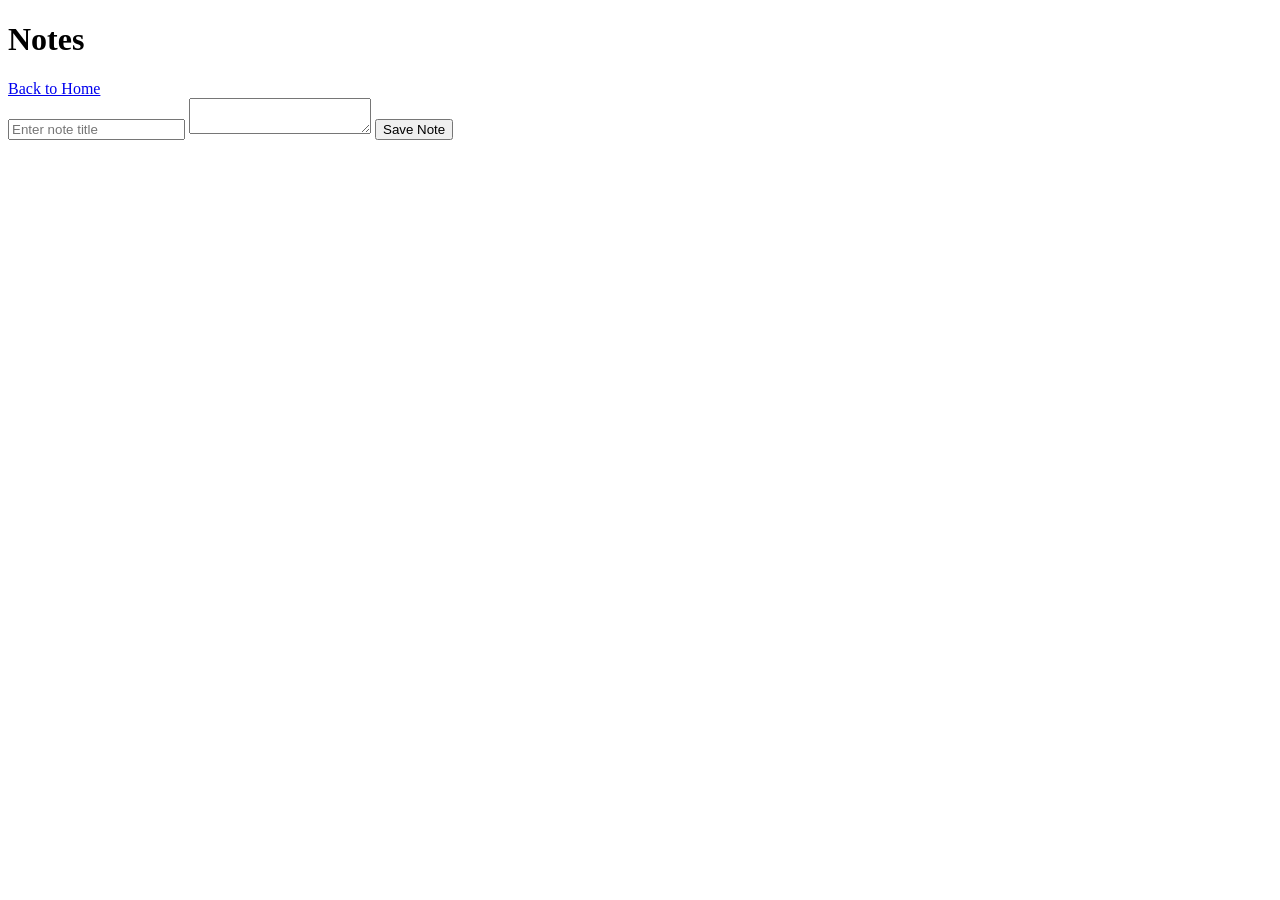
==== notes.html @ 8f248c2e "added notes html and js" ====
<!DOCTYPE html>
<html lang="en">
<head>
    <meta charset="UTF-8">
    <meta name="viewport" content="width=device-width, initial-scale=1.0">
    <title>Notes</title>

    <link rel="stylesheet" href="notes.css">
</head>
<body>

    <h1>Notes</h1>

    <a href="index.html">Back to Home</a>

    <div class="note-input">

        <input
            type="text"
            id="note-title"
            placeholder="Enter note title">

        <textarea
            id="note-content"
            placeholder="Write your note here...">
        </textarea>

        <button id="save-btn">
            Save Note
        </button>

    </div>

    <div id="notes-container">

    </div>

    <script src="notes.js"></script>

</body>
</html>
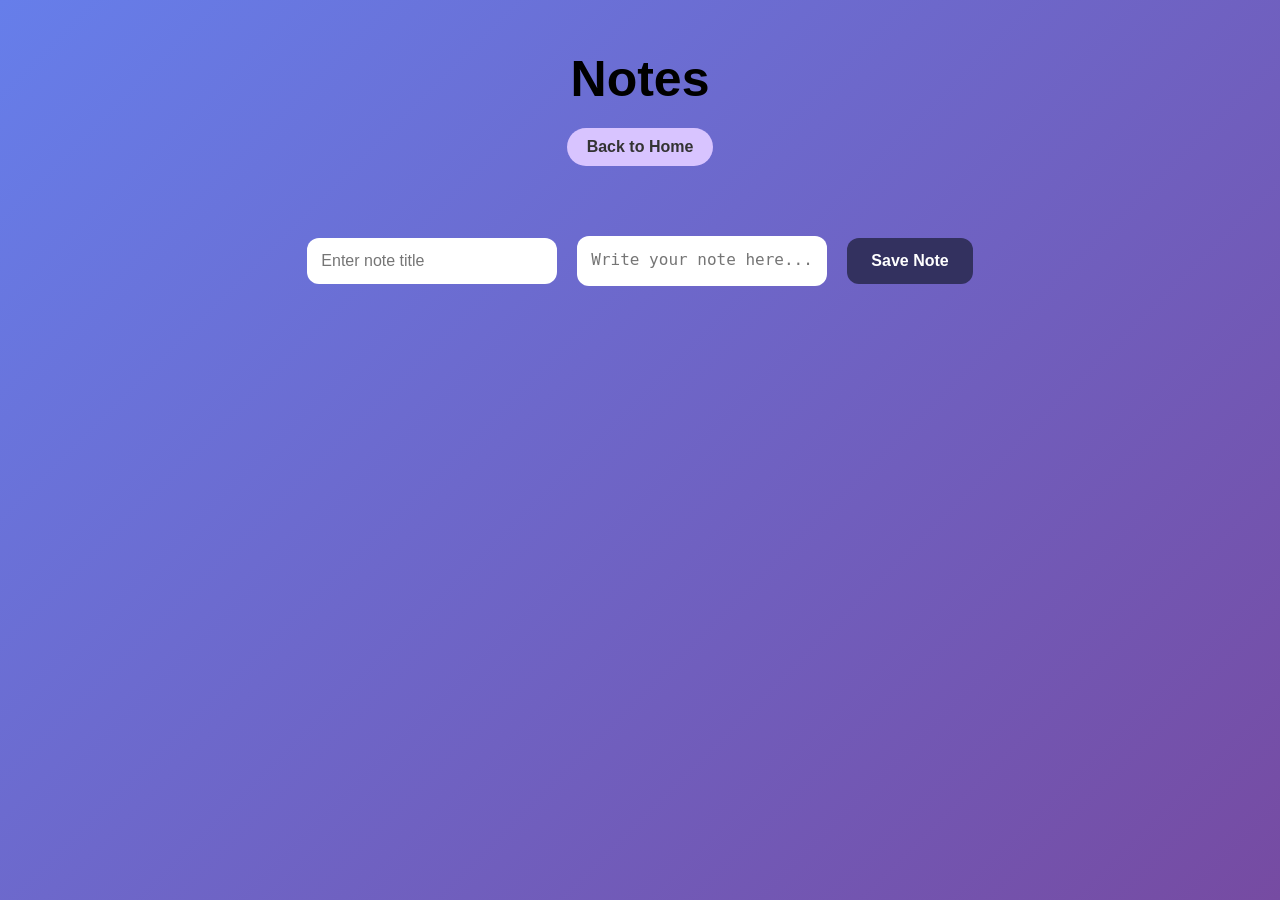
==== commit c971409b: "completed notes" ====
--- a/notes.html
+++ b/notes.html
@@ -20,10 +20,7 @@
             id="note-title"
             placeholder="Enter note title">
 
-        <textarea
-            id="note-content"
-            placeholder="Write your note here...">
-        </textarea>
+        <textarea id="note-content" placeholder="Write your note here..."></textarea>
 
         <button id="save-btn">
             Save Note
--- a/notes.css
+++ b/notes.css
@@ -0,0 +1,135 @@
+*{
+    margin:0;
+    padding:0;
+    box-sizing:border-box;
+}
+
+body{
+    font-family:'Montserrat',sans-serif;
+    background:linear-gradient(135deg,#667eea,#764ba2);
+    min-height:100vh;
+    text-align:center;
+    padding:50px;
+    color:white;
+}
+
+h1{
+    font-size:50px;
+    color:black;
+    margin-bottom:20px;
+}
+
+a{
+    display:inline-block;
+    text-decoration:none;
+    color:#333;
+    background-color:#d8c4ff;
+    padding:10px 20px;
+    border-radius:25px;
+    font-weight:600;
+    margin-bottom:40px;
+    transition:0.3s;
+}
+
+a:hover{
+    background-color:white;
+}
+
+.note-input{
+    display:flex;
+    justify-content:center;
+    align-items:center;
+    gap:20px;
+    margin-top:30px;
+}
+
+#note-title{
+    width:250px;
+    padding:14px;
+    font-size:16px;
+    border:none;
+    border-radius:12px;
+    outline:none;
+}
+
+#note-content{
+    width:250px;
+    height:50px;
+    padding:14px;
+    font-size:16px;
+    border:none;
+    border-radius:12px;
+    outline:none;
+    resize:none;
+}
+
+#save-btn{
+    padding:14px 24px;
+    border:none;
+    border-radius:12px;
+    background-color:#33315f;
+    color:white;
+    cursor:pointer;
+    font-size:16px;
+    font-weight:600;
+    transition:0.3s;
+}
+
+#save-btn:hover{
+    background-color:#514bcb;
+    color:white;
+}
+
+/* Notes Container */
+
+#notes-container{
+    margin-top:40px;
+    display:flex;
+    flex-wrap:wrap;
+    justify-content:center;
+    gap:20px;
+}
+
+/* Individual Note Card */
+
+.note-card{
+    width:280px;
+    background:white;
+    color:black;
+    border-radius:15px;
+    padding:20px;
+    text-align:left;
+    display:flex;
+    flex-direction: column;
+    min-height:250px;
+    box-shadow:0 6px 15px rgba(0,0,0,0.2);
+}
+
+.note-card h3{
+    margin-bottom:10px;
+    font-size:22px;
+    color:#333;
+}
+
+.note-card p{
+    margin-bottom:15px;
+    line-height:1.5;
+    word-wrap:break-word;
+}
+
+.note-card button{
+    margin-top:auto;
+    padding:8px 16px;
+    border:none;
+    border-radius:8px;
+    background-color:#ff6b6b;
+    color:white;
+    cursor:pointer;
+    font-weight:600;
+    transition:0.3s;
+    width:100px;
+}
+
+.note-card button:hover{
+    background-color:#ff4d4d;
+}
